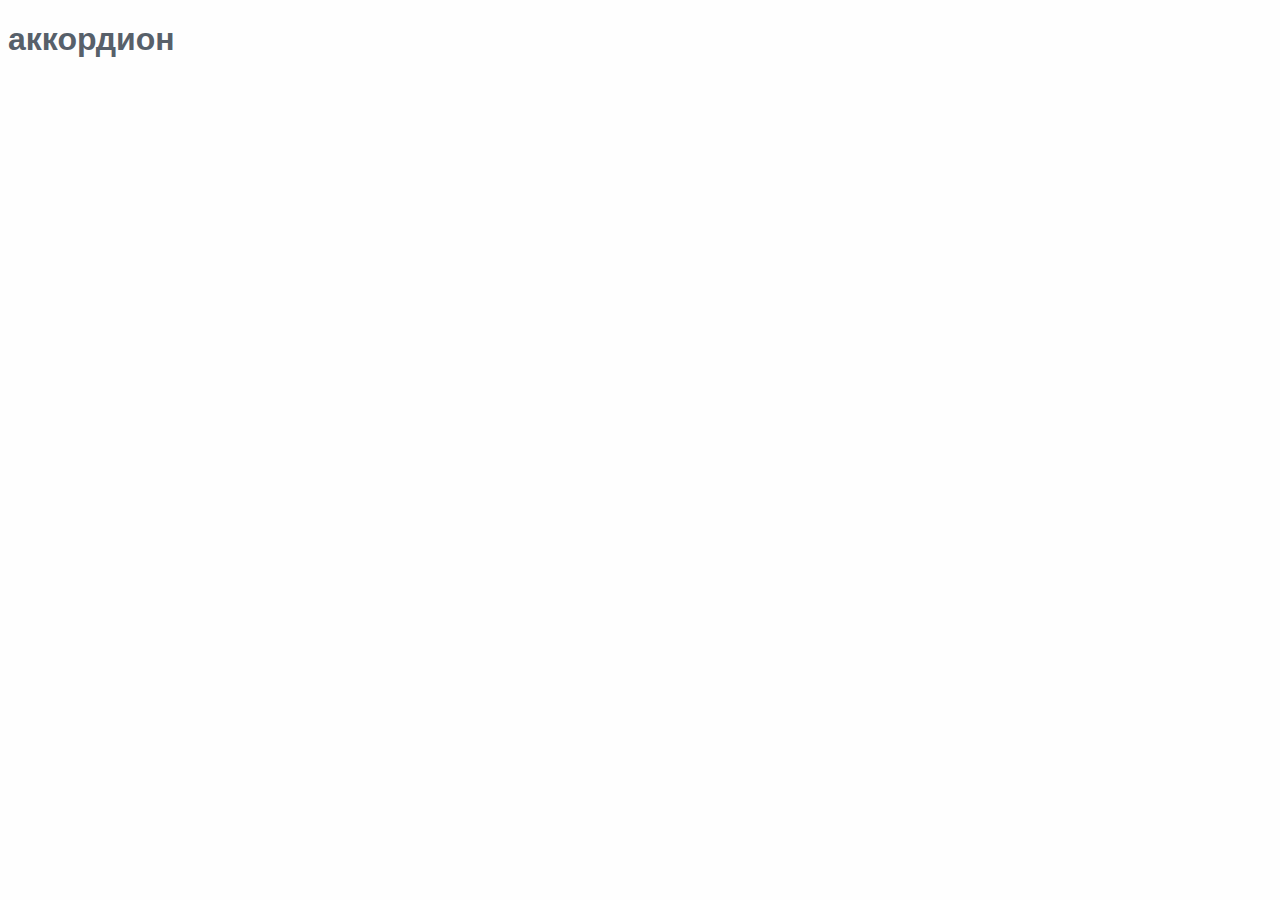
==== cssBayan/index.html @ 66428115 "feat: add bem file structure (Sunday, March 12, 2023 01:21:07 PM)" ====
<!DOCTYPE html>
<html lang="en">
  <head>
    <meta charset="UTF-8" />
    <meta http-equiv="X-UA-Compatible" content="IE=edge" />
    <meta name="viewport" content="width=device-width, initial-scale=1.0" />
    <link rel="stylesheet" href="common.blocks/root/root.css" />

    <title>Document</title>
  </head>
  <body>
    <h1>аккордион</h1>
  </body>
</html>
---- cssBayan/common.blocks/root/root.css ----
:root {
  --main-background: #fefefe;
  --primary-color-canvas: #f6f8fa;
  --font-family: Arial, sans-serif;
  --font-color: #57606a;
}

body {
  background-color: var(--main-background);
}

h1,
h2,
h3 {
  color: var(--font-color);
  font-family: var(--font-family);
}
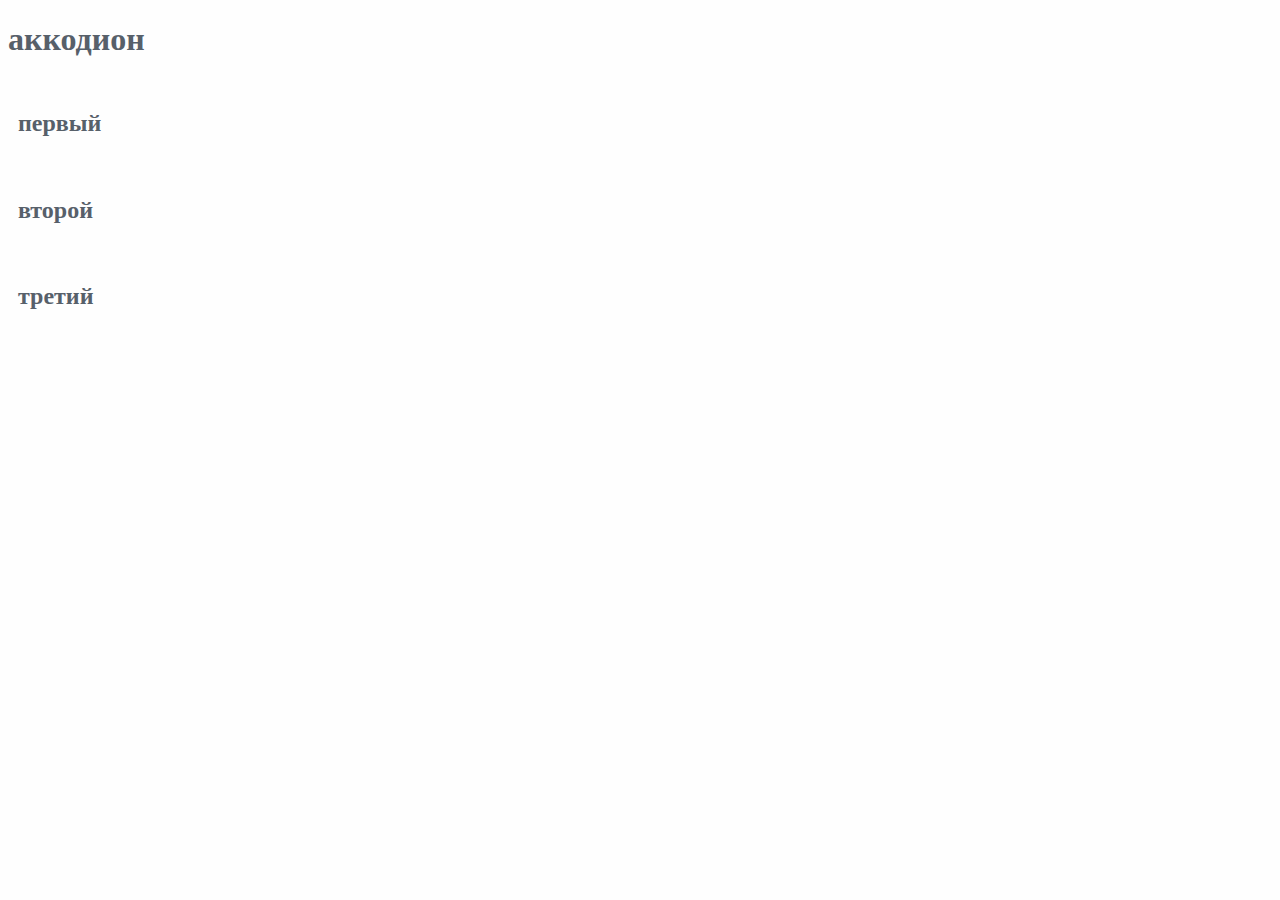
==== commit 57678f36: "feat: add main functional (Sunday, March 12, 2023 02:13:29 PM)" ====
--- a/cssBayan/index.html
+++ b/cssBayan/index.html
@@ -4,11 +4,26 @@
     <meta charset="UTF-8" />
     <meta http-equiv="X-UA-Compatible" content="IE=edge" />
     <meta name="viewport" content="width=device-width, initial-scale=1.0" />
-    <link rel="stylesheet" href="common.blocks/root/root.css" />
+    <link rel="stylesheet" href="common.blocks/root/main.css" />
 
     <title>Document</title>
   </head>
+
   <body>
-    <h1>аккордион</h1>
+    <h1>аккодион</h1>
+    <div class="accordion">
+      <div class="accordion__item">
+        <h2 class="accordion__header">первый</h2>
+        <p class="accordion__content">контент первого</p>
+      </div>
+      <div class="accordion__item">
+        <h2 class="accordion__header">второй</h2>
+        <p class="accordion__content">контент второго</p>
+      </div>
+      <div class="accordion__item">
+        <h2 class="accordion__header">третий</h2>
+        <p class="accordion__content">контент третьего</p>
+      </div>
+    </div>
   </body>
 </html>
--- a/cssBayan/common.blocks/root/main.css
+++ b/cssBayan/common.blocks/root/main.css
@@ -0,0 +1,20 @@
+@import "root.css";
+@import "../../common.blocks/accordion/__item/__item";
+@import "../../common.blocks/accordion/accordion.css";
+@import "../../common.blocks/accordion/accordion.css";
+@import "../../common.blocks/accordion/__header/__header.css";
+@import "../../common.blocks/accordion/__content/__content.css";
+
+body {
+  background-color: var(--main-background);
+}
+
+h1,
+h2,
+h3 {
+  color: var(--font-color);
+}
+
+p {
+  color: var(--font-color);
+}
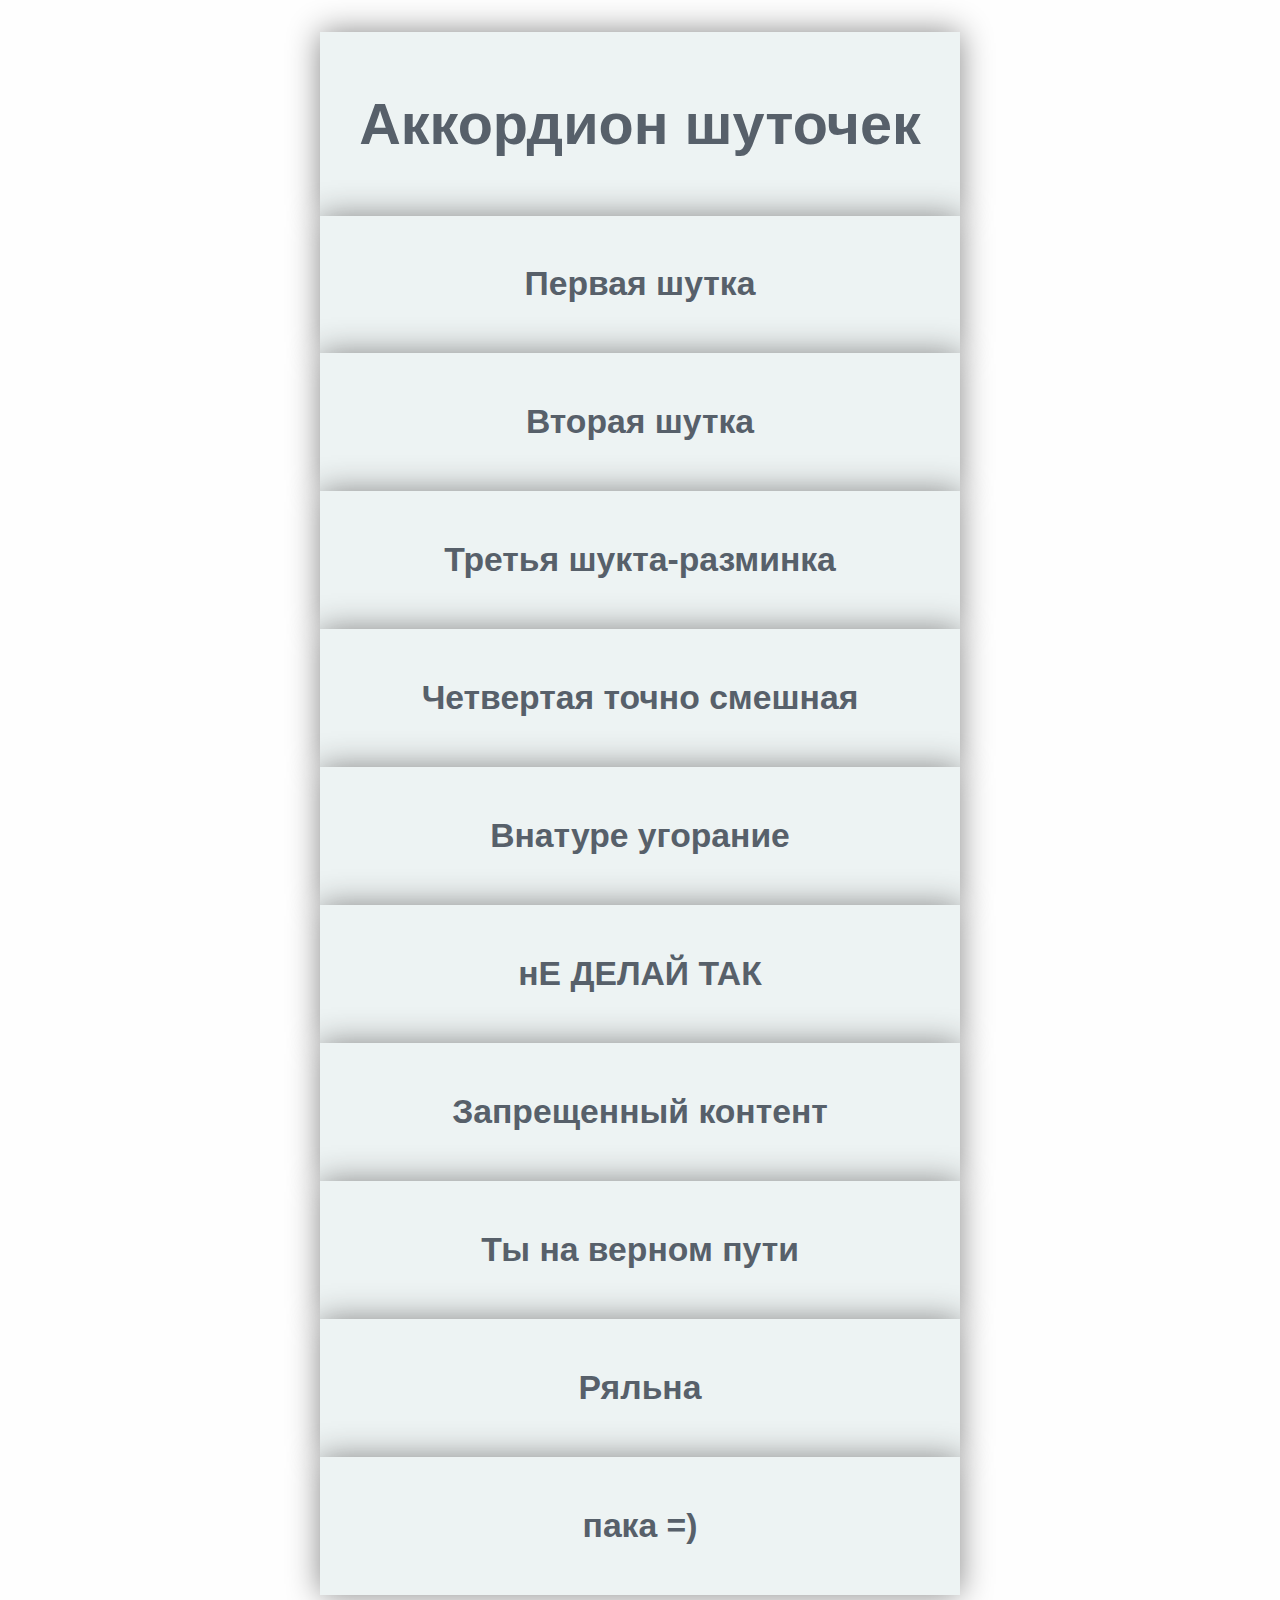
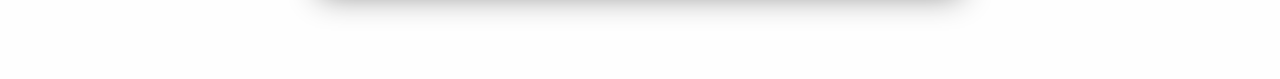
==== commit a2635535: "feat: add tansiotions n content (Monday, March 13, 2023 05:58:13 AM)" ====
--- a/cssBayan/index.html
+++ b/cssBayan/index.html
@@ -6,24 +6,152 @@
     <meta name="viewport" content="width=device-width, initial-scale=1.0" />
     <link rel="stylesheet" href="common.blocks/root/main.css" />
 
-    <title>Document</title>
+    <title>Аккордион</title>
   </head>
 
   <body>
-    <h1>аккодион</h1>
-    <div class="accordion">
-      <div class="accordion__item">
-        <h2 class="accordion__header">первый</h2>
-        <p class="accordion__content">контент первого</p>
+    <wrapper>
+      <div class="container">
+        <div class="app-accordion accordion">
+          <div class="accordion__item">
+            <label>
+              <div class="accordion__header">
+                <h1>Аккордион шуточек</h1>
+              </div>
+            </label>
+          </div>
+          <div class="accordion__item">
+            <label>
+              <div class="accordion__header">
+                <h3>Первая шутка</h3>
+                <div class="accordion__icon-close"></div>
+              </div>
+              <div class="accordion__content">
+                <div class="accordion__image">
+                  <img src="assets/img/1.jpg" alt="picture" />
+                </div>
+              </div>
+            </label>
+          </div>
+          <div class="accordion__item">
+            <label>
+              <div class="accordion__header">
+                <h3>Вторая шутка</h3>
+                <div class="accordion__icon-close"></div>
+              </div>
+              <div class="accordion__content">
+                <div class="accordion__image">
+                  <img src="assets/img/2.jpg" alt="picture" />
+                </div>
+              </div>
+            </label>
+          </div>
+          <div class="accordion__item">
+            <label>
+              <div class="accordion__header">
+                <h3>Третья шукта-разминка</h3>
+                <div class="accordion__icon-close"></div>
+              </div>
+              <div class="accordion__content">
+                <div class="accordion__image">
+                  <img src="assets/img/3.jpg" alt="picture" />
+                </div>
+              </div>
+            </label>
+          </div>
+          <div class="accordion__item">
+            <label>
+              <div class="accordion__header">
+                <h3>Четвертая точно смешная</h3>
+                <div class="accordion__icon-close"></div>
+              </div>
+              <div class="accordion__content">
+                <div class="accordion__image">
+                  <img src="assets/img/4.jpg" alt="picture" />
+                </div>
+              </div>
+            </label>
+          </div>
+          <div class="accordion__item">
+            <label>
+              <div class="accordion__header">
+                <h3>Внатуре угорание</h3>
+                <div class="accordion__icon-close"></div>
+              </div>
+              <div class="accordion__content">
+                <div class="accordion__image">
+                  <img src="assets/img/5.jpg" alt="picture" />
+                </div>
+              </div>
+            </label>
+          </div>
+          <div class="accordion__item">
+            <label>
+              <div class="accordion__header">
+                <h3>нЕ ДЕЛАЙ ТАК</h3>
+                <div class="accordion__icon-close"></div>
+              </div>
+              <div class="accordion__content">
+                <div class="accordion__image">
+                  <img src="assets/img/6.jpg" alt="picture" />
+                </div>
+              </div>
+            </label>
+          </div>
+          <div class="accordion__item">
+            <label>
+              <div class="accordion__header">
+                <h3>Запрещенный контент</h3>
+                <div class="accordion__icon-close"></div>
+              </div>
+              <div class="accordion__content">
+                <div class="accordion__image">
+                  <img src="assets/img/7.jpg" alt="picture" />
+                </div>
+              </div>
+            </label>
+          </div>
+          <div class="accordion__item">
+            <label>
+              <div class="accordion__header">
+                <h3>Ты на верном пути</h3>
+                <div class="accordion__icon-close"></div>
+              </div>
+              <div class="accordion__content">
+                <div class="accordion__image">
+                  <img src="assets/img/8.jpg" alt="picture" />
+                </div>
+              </div>
+            </label>
+          </div>
+          <div class="accordion__item">
+            <label>
+              <div class="accordion__header">
+                <h3>Ряльна</h3>
+                <div class="accordion__icon-close"></div>
+              </div>
+              <div class="accordion__content">
+                <div class="accordion__image">
+                  <img src="assets/img/9.jpg" alt="picture" />
+                </div>
+              </div>
+            </label>
+          </div>
+          <div class="accordion__item">
+            <label>
+              <div class="accordion__header">
+                <h3>пака =)</h3>
+                <div class="accordion__icon-close"></div>
+              </div>
+              <div class="accordion__content">
+                <div class="accordion__image">
+                  <img src="assets/img/10.jpg" alt="picture" />
+                </div>
+              </div>
+            </label>
+          </div>
+        </div>
       </div>
-      <div class="accordion__item">
-        <h2 class="accordion__header">второй</h2>
-        <p class="accordion__content">контент второго</p>
-      </div>
-      <div class="accordion__item">
-        <h2 class="accordion__header">третий</h2>
-        <p class="accordion__content">контент третьего</p>
-      </div>
-    </div>
+    </wrapper>
   </body>
 </html>
--- a/cssBayan/common.blocks/root/main.css
+++ b/cssBayan/common.blocks/root/main.css
@@ -4,17 +4,28 @@
 @import "../../common.blocks/accordion/accordion.css";
 @import "../../common.blocks/accordion/__header/__header.css";
 @import "../../common.blocks/accordion/__content/__content.css";
+@import "../../common.blocks/accordion/__img/__img.css";
 
 body {
   background-color: var(--main-background);
 }
 
-h1,
-h2,
-h3 {
+h1 {
   color: var(--font-color);
 }
 
 p {
   color: var(--font-color);
 }
+
+wrapper {
+  padding: 4rem;
+  font-family: var(--font-family);
+  font-size: 16px;
+  line-height: 1.5;
+}
+
+.container {
+  max-width: 40rem;
+  margin: 0 auto;
+}
